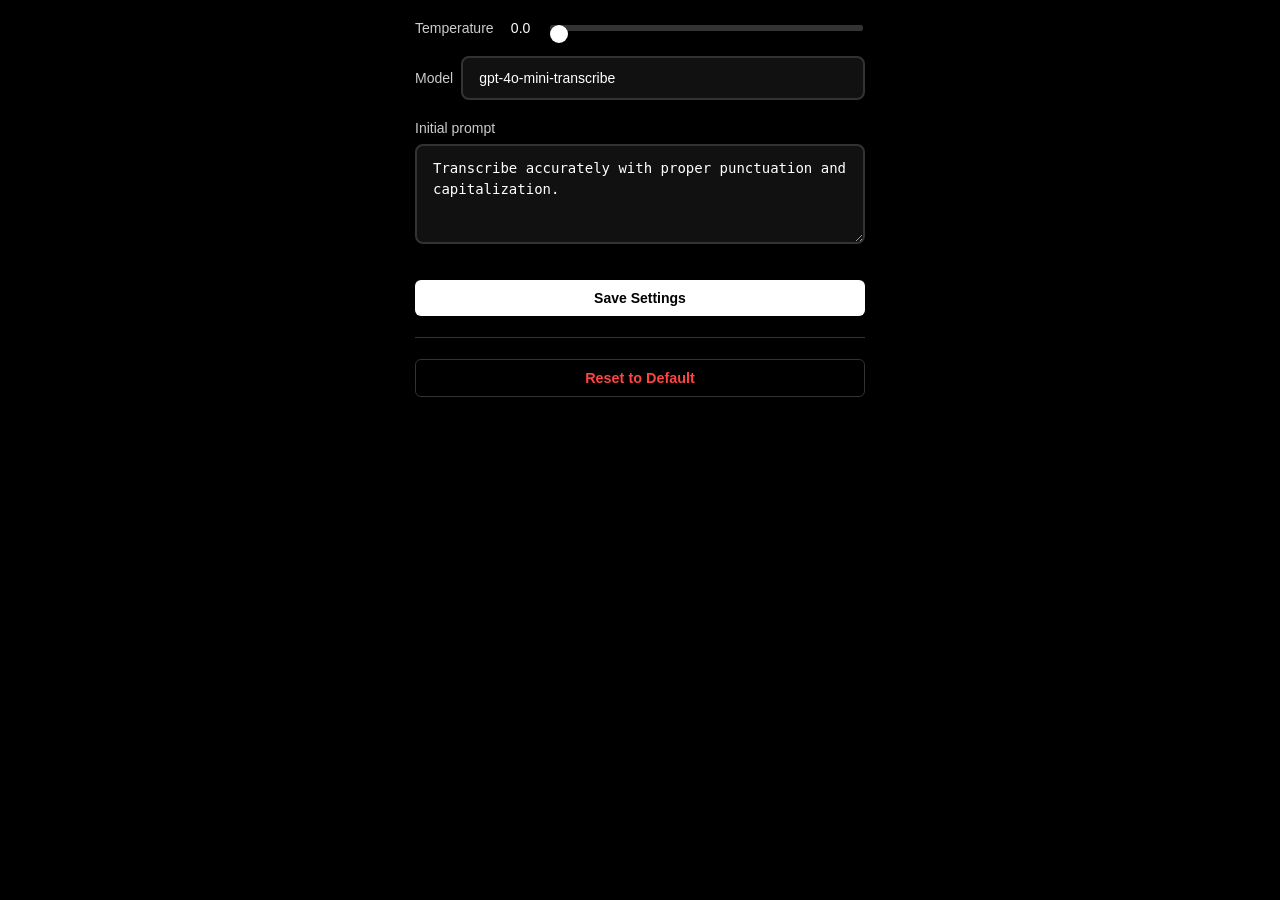
==== frontend/settings/index.html @ c19567c4 "feat: add settings management with temperature, model, and initial prompt" ====
<!DOCTYPE html>
<html lang="en">
<head>
    <meta charset="UTF-8">
    <meta name="viewport" content="width=device-width, initial-scale=1.0">
    <title>SayClip Settings</title>
    <link rel="stylesheet" href="style.css">
</head>
<body>
    <div class="container">

        <!-- Temperature -->
        <div class="input-group slider-group">
            <label for="temperature">Temperature</label>
            <span id="temperatureValue" class="temperature-value">0.0</span>
            <input type="range" id="temperature" class="slider-input" step="0.1" min="0" max="1" value="0">
        </div>

        <!-- Model -->
        <div class="input-group model-group">
            <label for="model">Model</label>
            <input type="text" id="model" class="rounded-input" placeholder="gpt-4o">
        </div>

        <!-- Prompt -->
        <div class="input-group column">
            <label for="initialPrompt">Initial prompt</label>
            <textarea id="initialPrompt" class="rounded-input prompt-area" placeholder="Enter system instructions..."></textarea>
        </div>

        <!-- Actions -->
        <div class="actions">
            <button id="saveBtn" class="btn">Save Settings</button>
            <div class="separator"></div>
            <button id="resetBtn" class="btn reset-btn">Reset to Default</button>
        </div>
    </div>

    <script type="module" src="app.js"></script>
</body>
</html>
---- frontend/settings/style.css ----
:root {
    --font-family: -apple-system, BlinkMacSystemFont, 'Segoe UI', Roboto, sans-serif;
    --primary-color: #fff;
    --secondary-color: #ccc;
    --background-color: #000;
    --input-bg: #111;
    --input-border: #333;
    --accent-red: #ff4444;
    --transition-speed: 0.2s;
}

body {
    font-family: var(--font-family);
    -webkit-font-smoothing: antialiased;
    -moz-osx-font-smoothing: grayscale;
    background: var(--background-color);
    color: var(--primary-color);
    margin: 0;
    min-height: 100vh;
    display: flex;
    justify-content: center;
    padding: 20px;
    box-sizing: border-box;
}

.container {
    width: 100%;
    max-width: 450px;
    display: flex;
    flex-direction: column;
    gap: 1.25rem;
}

.input-group {
    display: flex;
    flex-direction: column;
    gap: 0.5rem;
}

.input-group.row {
    flex-direction: row;
    align-items: center;
    justify-content: space-between;
}

.input-group.slider-group {
    flex-direction: row;
    align-items: center;
    gap: 0.75rem;
}

.input-group.slider-group label {
    flex-shrink: 0;
    margin: 0;
}

.input-group.model-group {
    flex-direction: row;
    align-items: center;
    gap: 0.5rem;
}

.input-group.model-group label {
    flex-shrink: 0;
}

.input-group.model-group .rounded-input {
    flex-grow: 1;
}

/* Custom layout for Temperature to align nicely */
.input-group.row.right-align {
    justify-content: flex-end;
    gap: 10px;
}

label {
    font-size: 14px; /* Explicitly matching setup */
    font-weight: 500;
    color: var(--secondary-color);
    white-space: nowrap;
}

.rounded-input {
    width: 100%;
    /* Start matching setup-input */
    padding: 12px 16px;
    border: 2px solid #333;
    background: #111;
    color: var(--primary-color);
    border-radius: 8px;
    font-size: 14px;
    transition: all var(--transition-speed) ease;
    box-sizing: border-box;
    /* End matching setup-input */
}

.rounded-input:focus {
    outline: none;
    border-color: var(--primary-color);
    background: #161616;
}

/* Adjust row inputs to not span full width immediately if in row */
.input-group.row .rounded-input {
    flex-grow: 1;
}

.number-input {
    width: 90px;
    flex-grow: 0 !important;
    text-align: left;
    font-variant-numeric: tabular-nums;
    /* Fix for the arrows offset */
    padding-right: 25px;
}

/* Slider styling */
.temperature-value {
    font-size: 14px;
    font-weight: 500;
    color: var(--primary-color);
    font-variant-numeric: tabular-nums;
    min-width: 30px;
    text-align: center;
    margin: 0;
    flex-shrink: 0;
}

.slider-input {
    width: 100%;
    height: 6px;
    border-radius: 3px;
    background: #333;
    outline: none;
    -webkit-appearance: none;
    appearance: none;
    cursor: pointer;
    flex-grow: 1;
    min-width: 150px;
}

.slider-input::-webkit-slider-thumb {
    -webkit-appearance: none;
    appearance: none;
    width: 18px;
    height: 18px;
    border-radius: 50%;
    background: var(--primary-color);
    cursor: pointer;
    transition: all var(--transition-speed) ease;
    border: 2px solid transparent;
}

.slider-input::-webkit-slider-thumb:hover {
    transform: scale(1.2);
    box-shadow: 0 0 8px rgba(255, 255, 255, 0.3);
}

.slider-input::-moz-range-thumb {
    width: 18px;
    height: 18px;
    border-radius: 50%;
    background: var(--primary-color);
    cursor: pointer;
    transition: all var(--transition-speed) ease;
    border: 2px solid transparent;
}

.slider-input::-moz-range-thumb:hover {
    transform: scale(1.2);
    box-shadow: 0 0 8px rgba(255, 255, 255, 0.3);
}

.slider-input::-webkit-slider-runnable-track {
    background: linear-gradient(to right, #333 0%, #333 100%);
    height: 6px;
    border-radius: 3px;
}

.slider-input::-moz-range-track {
    background: transparent;
    border: none;
}

.slider-input::-moz-range-progress {
    background: #555;
    height: 6px;
    border-radius: 3px;
}

/* Remove this specific rule as we are handling it in .number-input now */
.number-input[type="number"] {
    /* text-align: left; handled above */
}

.prompt-area {
    min-height: 100px;
    resize: vertical;
    line-height: 1.5;
}

.actions {
    display: flex;
    flex-direction: column;
    gap: 1rem;
    margin-top: 1rem;
}

.btn {
    width: 100%;
    padding: 10px 20px; /* Matching setup-button padding */
    font-size: 14px; /* Matching setup-button font size */
    font-weight: 600;
    border-radius: 6px; /* Matching setup-button radius (was 999px) */
    cursor: pointer;
    transition: all var(--transition-speed) ease;
    text-align: center;
    border: none;
}

#saveBtn {
    background: var(--primary-color);
    color: var(--background-color); /* Correct contrast color */
}

#saveBtn:hover {
    background: var(--secondary-color);
    transform: translateY(-2px); /* Matching setup-button hover effect */
}

#saveBtn:active {
    transform: translateY(0);
}

.separator {
    height: 1px;
    background: #333;
    width: 100%;
    margin: 5px 0;
}

.reset-btn {
    background: transparent;
    color: var(--accent-red);
    border: 1px solid #333;
    font-size: 0.9rem;
    padding: 10px;
}

.reset-btn:hover {
    border-color: var(--accent-red);
    background: rgba(255, 68, 68, 0.1);
}
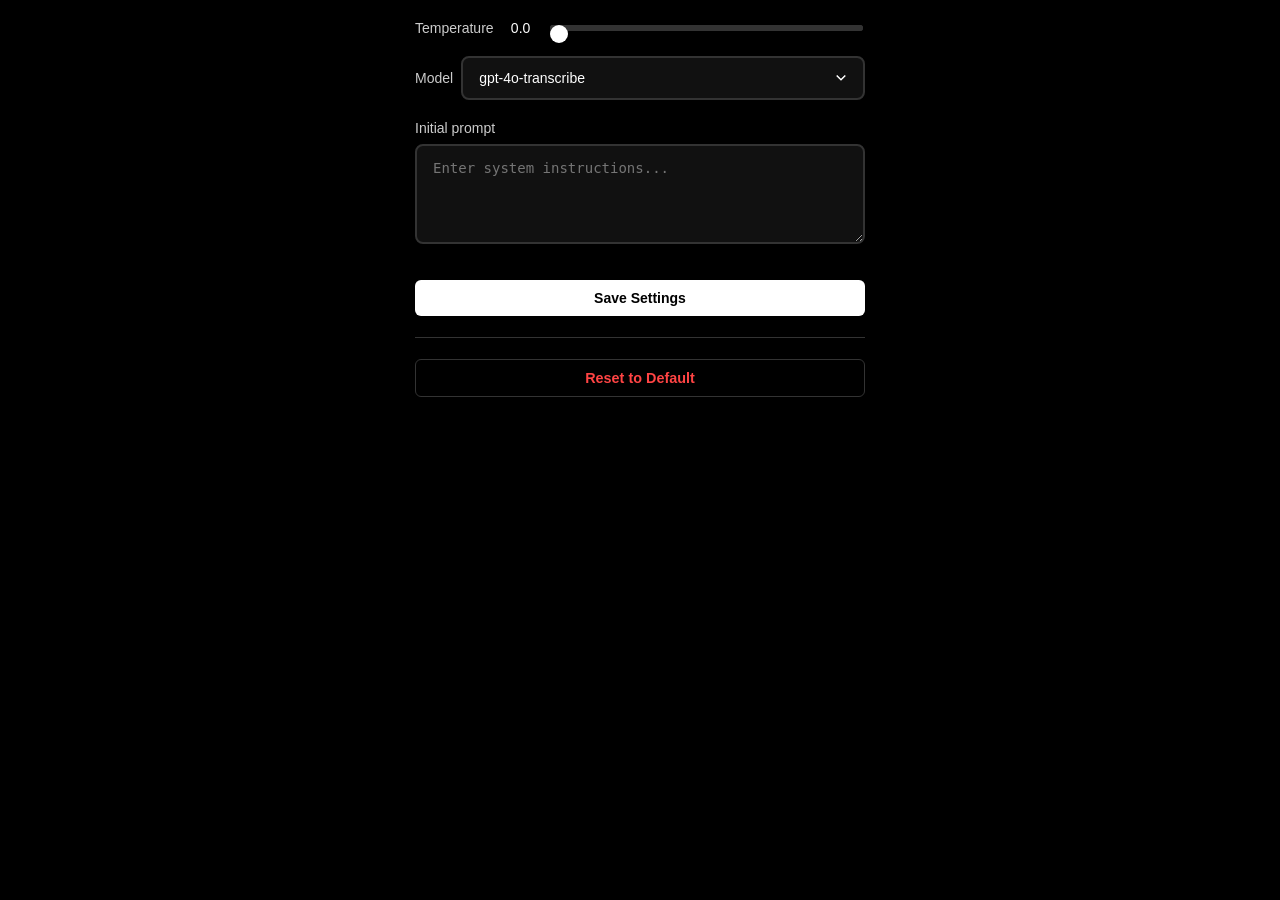
==== commit c482cbf7: "feat: add default configuration" ====
--- a/frontend/settings/index.html
+++ b/frontend/settings/index.html
@@ -19,7 +19,13 @@
         <!-- Model -->
         <div class="input-group model-group">
             <label for="model">Model</label>
-            <input type="text" id="model" class="rounded-input" placeholder="gpt-4o">
+            <select id="model" class="rounded-input">
+                <option value="gpt-4o-transcribe">gpt-4o-transcribe</option>
+                <option value="gpt-4o-mini-transcribe">gpt-4o-mini-transcribe</option>
+                <option value="gpt-4o-mini-transcribe-2025-12-15">gpt-4o-mini-transcribe-2025-12-15</option>
+                <option value="whisper-1">whisper-1</option>
+                <option value="gpt-4o-transcribe-diarize">gpt-4o-transcribe-diarize</option>
+            </select>
         </div>
 
         <!-- Prompt -->
--- a/frontend/settings/style.css
+++ b/frontend/settings/style.css
@@ -66,6 +66,8 @@
 
 .input-group.model-group .rounded-input {
     flex-grow: 1;
+    width: 0; /* Let flex-grow handle the width */
+    cursor: pointer;
 }
 
 /* Custom layout for Temperature to align nicely */
@@ -93,6 +95,16 @@
     transition: all var(--transition-speed) ease;
     box-sizing: border-box;
     /* End matching setup-input */
+}
+
+select.rounded-input {
+    appearance: none;
+    -webkit-appearance: none;
+    background-image: url("data:image/svg+xml,%3Csvg xmlns='http://www.w3.org/2000/svg' width='12' height='12' viewBox='0 0 12 12'%3E%3Cpath fill='%23fff' d='M6 8.825L1.175 4 2.238 2.938 6 6.7l3.763-3.762L10.825 4z'/%3E%3C/svg%3E");
+    background-repeat: no-repeat;
+    background-position: right 16px center;
+    background-size: 12px;
+    padding-right: 40px;
 }
 
 .rounded-input:focus {
